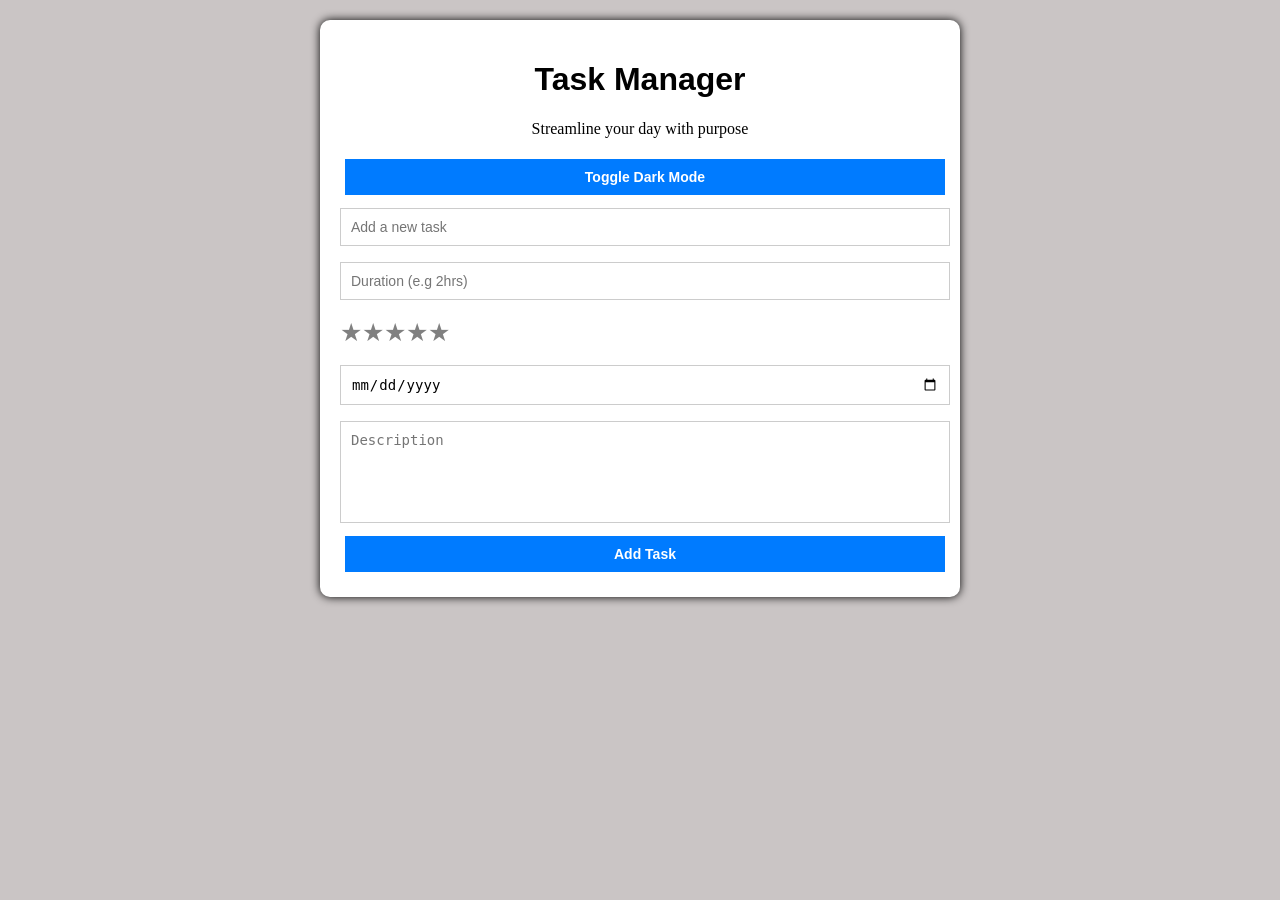
==== index.html @ 9eea8997 "i" ====
<!DOCTYPE html>
<html lang="en">
<head>
    <meta charset="UTF-8">
    <meta name="viewport" content="width=device-width, initial-scale=1.0">
    <title>Task Manager</title>
    <link rel="stylesheet" href="style.css">
</head>
<body>
    <div class="container">
      <h1>Task Manager</h1>
      <p class="paragraph">Streamline your day with purpose</p>
    
      <button onclick="toggleDarkMode()">Toggle Dark Mode</button>
       <div class="form">
         <input type="text" id="title" placeholder="Add a new task">

         <input type="text" id="duration" placeholder="Duration (e.g 2hrs)">

       <div class="star-rating">
         <input type="radio" name="priority" id="star5" value="5"><label for="star5">&#9733</label>
         <input type="radio" name="priority" id="star4" value="4"><label for="star4">&#9733</label>
         <input type="radio" name="priority" id="star3" value="3"><label for="star3">&#9733</label>
         <input type="radio" name="priority" id="star2" value="2"><label for="star2">&#9733</label>
         <input type="radio" name="priority" id="star1" value="1"><label for="star1">&#9733</label>

        </div>
        <input type="date" id="deadline">
        <textarea id="description" placeholder="Description"></textarea>
        <button id="addbtns">Add Task</button>
     </div>
    
      <div id="taskList"></div>

     <script src="script.js"></script>
    </div>
    


</body>
</html>
---- style.css ----
body{
    font-family: Arial, Helvetica, sans-serif;
    background: #cac5c5;
    margin: 0;
    padding: 20px;
    transition: 0.3s;
}

.dark{
    background: #1e1e1e;
    color: white;
}

h1{
    text-align: center;
}
input, textarea{
    width:98%;
    margin: 8px 0;
    padding: 10px;
    font-size: 14px;
    border: 1px solid #ccc;
}

textarea{
    resize: none;
    height: 80px;
}

button{
    width: 100%;
    margin: 5px;
    padding: 10px;
    font-size: 14px;
    border: none;
    cursor: pointer;
    background: #007bff;
    color: white;
    font-weight: bold;
}

button:hover{
    background: #0056b3;
}

.star-rating{
    display: flex;
    flex-direction: row-reverse;
    justify-content: flex-end;
    cursor: pointer;
    margin: 10px 0;
}

.star-rating label{
    font-size: 25px;
    color: gray;
    cursor: pointer;
}

.star-rating input{
    display: none;
}

.star-rating input:checked~label{
    color: gold;
}

.container{
    width: 600px;
    margin: auto;
    background: white;
    padding: 20px;
    border-radius: 10px;
    box-shadow: 0 0 10px rgba(0, 0, 0, 1);
}
.paragraph{
    text-align: center;
    font-family: cursive;
}

.task{
    background: white;
    margin-top: 10px;
    padding: 10px;
    border-radius: 5px;
    width: 100px;
    box-sizing: border-box;
}

.dark .task{
    background: #333;
}

.delete-btn{
    background: red;
}
.form{
    display: flex;
    flex-direction: column;
}
.dark .container{
    background: #2c2c2c;
}
.completed{
    text-decoration: line-through;
    opacity: 0.6;
}

@media(max-width: 600px)  {
   .container{
    width: 90px;
   } 
}
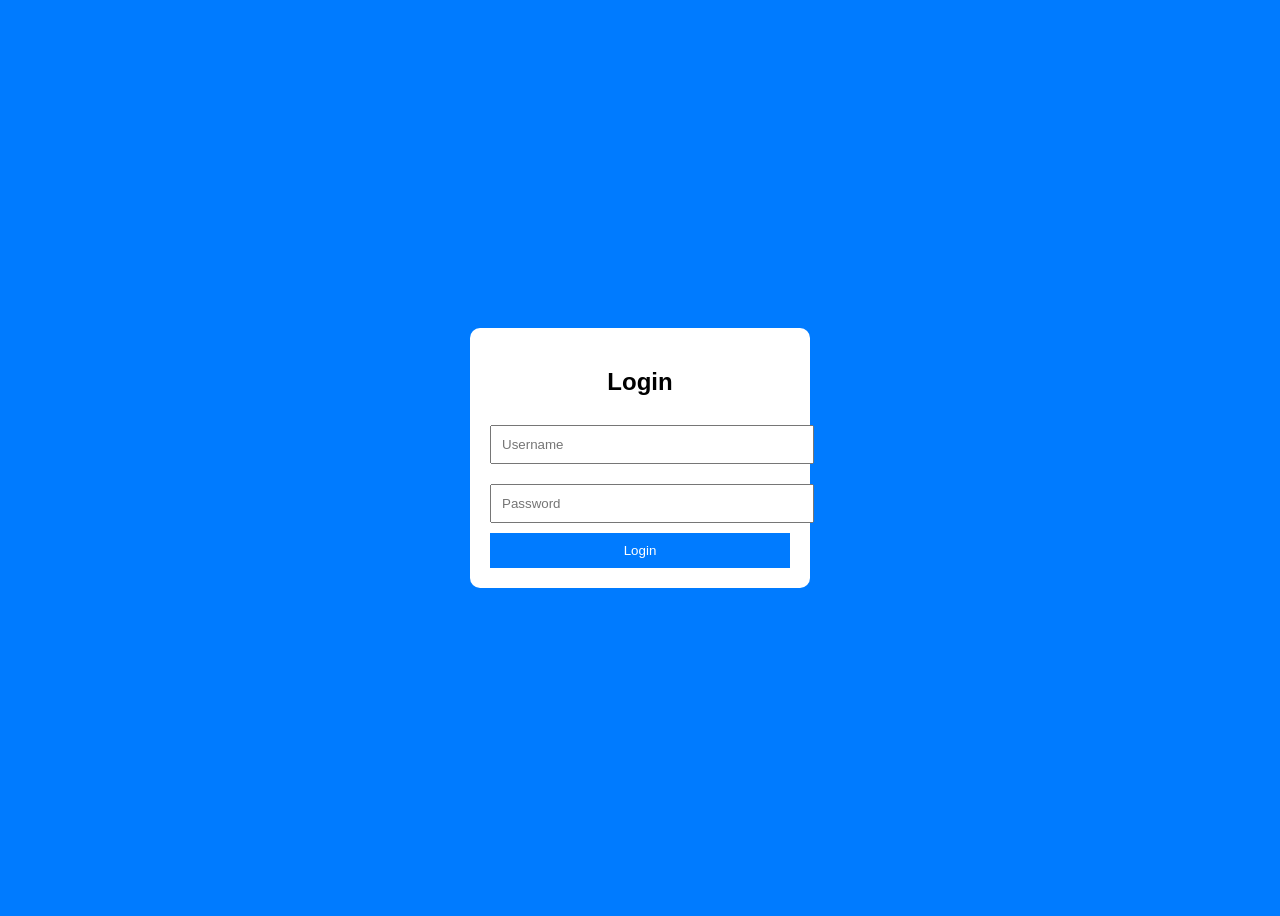
==== commit 20ea3c91: "Add files via upload" ====
--- a/index.html
+++ b/index.html
@@ -5,8 +5,15 @@
     <meta name="viewport" content="width=device-width, initial-scale=1.0">
     <title>Task Manager</title>
     <link rel="stylesheet" href="style.css">
+    <script>
+if(localStorage.getItem("loggedIn") !== "true"){
+    window.location.href = "login.html";
+}
+</script>
 </head>
 <body>
+  <button onclick="logout()">Logout</button>
+  s
     <div class="container">
       <h1>Task Manager</h1>
       <p class="paragraph">Streamline your day with purpose</p>
@@ -15,7 +22,15 @@
        <div class="form">
          <input type="text" id="title" placeholder="Add a new task">
 
-         <input type="text" id="duration" placeholder="Duration (e.g 2hrs)">
+         <label><strong>Duration</strong></label>
+
+         <input type="date" id="startDate">
+         <input type="time" id="startTime">
+
+         <input type="date" id="endDate">
+         <input type="time" id="endTime">
+
+         <input type="text" id="duration" placeholder="Optional (e.g 2hrs 30mins)">
 
        <div class="star-rating">
          <input type="radio" name="priority" id="star5" value="5"><label for="star5">&#9733</label>
@@ -25,11 +40,10 @@
          <input type="radio" name="priority" id="star1" value="1"><label for="star1">&#9733</label>
 
         </div>
-        <input type="date" id="deadline">
         <textarea id="description" placeholder="Description"></textarea>
         <button id="addbtns">Add Task</button>
      </div>
-    
+          
       <div id="taskList"></div>
 
      <script src="script.js"></script>
--- a/style.css
+++ b/style.css
@@ -20,6 +20,7 @@
     padding: 10px;
     font-size: 14px;
     border: 1px solid #ccc;
+    box-sizing: border-box;
 }
 
 textarea{
@@ -37,6 +38,7 @@
     background: #007bff;
     color: white;
     font-weight: bold;
+    box-sizing: border-box;
 }
 
 button:hover{
@@ -66,7 +68,8 @@
 }
 
 .container{
-    width: 600px;
+    width: 90%;
+    max-width: 600px;
     margin: auto;
     background: white;
     padding: 20px;
@@ -83,7 +86,7 @@
     margin-top: 10px;
     padding: 10px;
     border-radius: 5px;
-    width: 100px;
+    width: 100%;
     box-sizing: border-box;
 }
 
@@ -108,7 +111,13 @@
 
 @media(max-width: 600px)  {
    .container{
-    width: 90px;
+    padding: 15px;
    } 
+   h1{
+    font-size: 22px;
+   }
+   .star-rating{
+    font-size: 20px;
+   }
 }
 
